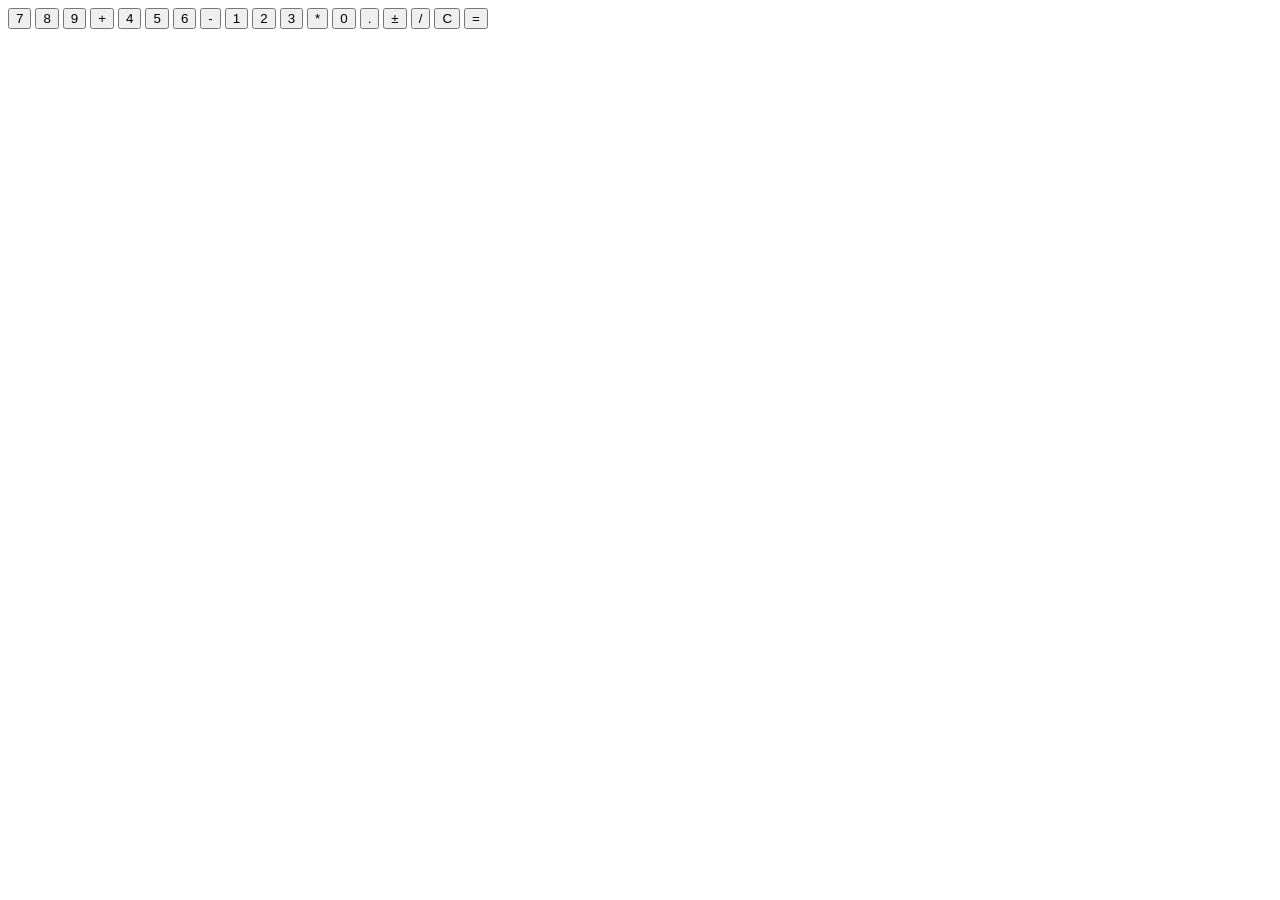
==== src/index.html @ a9f2894c "add parcel" ====
<!DOCTYPE html>
<html lang="en">

<head>
    <meta charset="UTF-8">
    <meta name="viewport" content="width=device-width, initial-scale=1.0">
    <meta http-equiv="X-UA-Compatible" content="ie=edge">
    <title>Calculator</title>
</head>

<body>
<article class="calc">
    <div class="calc__operation_history" id="operation_history"></div>
    <output class="calc__result" id="result"></output>

    <button class="calc__btn" type="button">7</button>
    <button class="calc__btn" type="button">8</button>
    <button class="calc__btn" type="button">9</button>
    <button class="calc__btn calc__btn_operator" type="button">+</button>

    <button class="calc__btn" type="button">4</button>
    <button class="calc__btn" type="button">5</button>
    <button class="calc__btn" type="button">6</button>
    <button class="calc__btn calc__btn_operator" type="button">-</button>

    <button class="calc__btn" type="button">1</button>
    <button class="calc__btn" type="button">2</button>
    <button class="calc__btn" type="button">3</button>
    <button class="calc__btn calc__btn_operator" type="button">*</button>

    <button class="calc__btn" type="button">0</button>
    <button class="calc__btn" id="dot" type="button">.</button>
    <button class="calc__btn" type="button">±</button>
    <button class="calc__btn calc__btn_operator" type="button">/</button>

    <button class="calc__btn calc__btn_reset" type="button">C</button>
    <button class="calc__btn calc__btn_equal" id="equal_sign" type="button">=</button>
</article>
<script src="./app.js"></script>
</body>
</html>
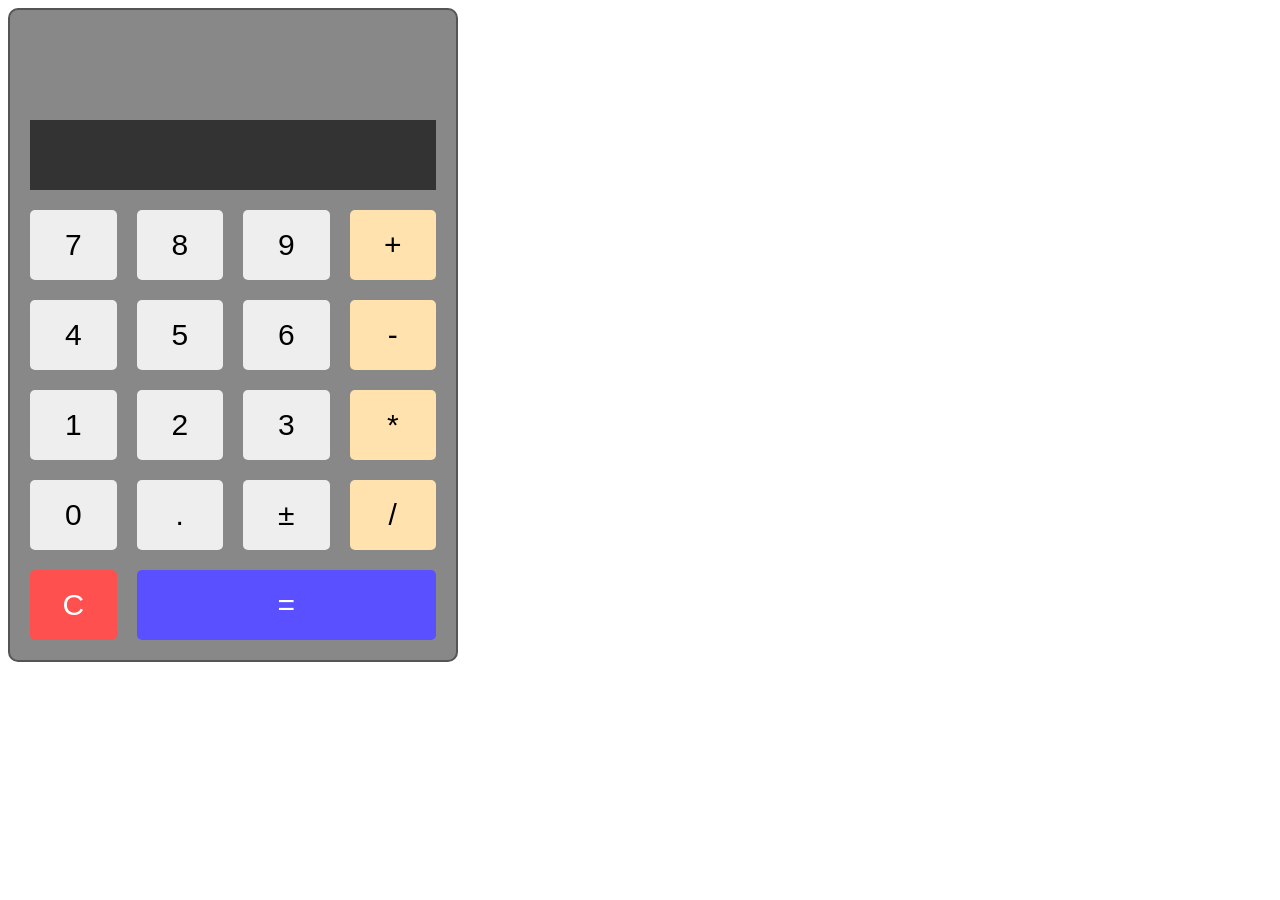
==== commit e20b0dcc: "add style" ====
--- a/src/index.html
+++ b/src/index.html
@@ -5,6 +5,7 @@
     <meta charset="UTF-8">
     <meta name="viewport" content="width=device-width, initial-scale=1.0">
     <meta http-equiv="X-UA-Compatible" content="ie=edge">
+    <link rel="stylesheet" href="main.css">
     <title>Calculator</title>
 </head>
 
@@ -36,6 +37,6 @@
     <button class="calc__btn calc__btn_reset" type="button">C</button>
     <button class="calc__btn calc__btn_equal" id="equal_sign" type="button">=</button>
 </article>
-<script src="./app.js"></script>
+<script src="app.js"></script>
 </body>
 </html>
--- a/src/main.css
+++ b/src/main.css
@@ -0,0 +1,70 @@
+* {
+  box-sizing: border-box;
+}
+
+body {
+  background: #fff;
+}
+
+.calc {
+  width: 450px;
+  border: solid 2px #555;
+  border-radius: 10px;
+  background-color: #888;
+  padding: 20px;
+  display: grid;
+  grid-template-columns: repeat(4, 1fr);
+  grid-auto-rows: 70px;
+  gap: 20px;
+}
+
+.calc__result {
+  text-align: end;
+  grid-column: 1 / -1;
+}
+
+.calc__result {
+  grid-column: 1 / -1;
+  background-color: #333;
+  color: #fff;
+  font-size: 50px;
+  padding: 10px;
+}
+
+.calc__btn {
+  border: none;
+  border-radius: 5px;
+  background-color: #eee;
+  cursor: pointer;
+  font-size: 30px;
+}
+
+.calc__btn:hover {
+  opacity: 0.9;
+}
+
+.calc__btn_operator {
+  background-color: #ffe2ae;
+}
+
+.calc__btn_reset {
+  background-color: #ff5050;
+  color: #fff;
+}
+
+.calc__btn_equal {
+  background-color: #5b50ff;
+  color: #fff;
+  grid-column: 2 / -1;
+}
+
+.calc__operation_history {
+  display: grid;
+  align-self: center;
+  grid-column: 1 / -1;
+  text-align: end;
+  font-size: xx-large;
+  color: #ffe2ae;
+}
+
+
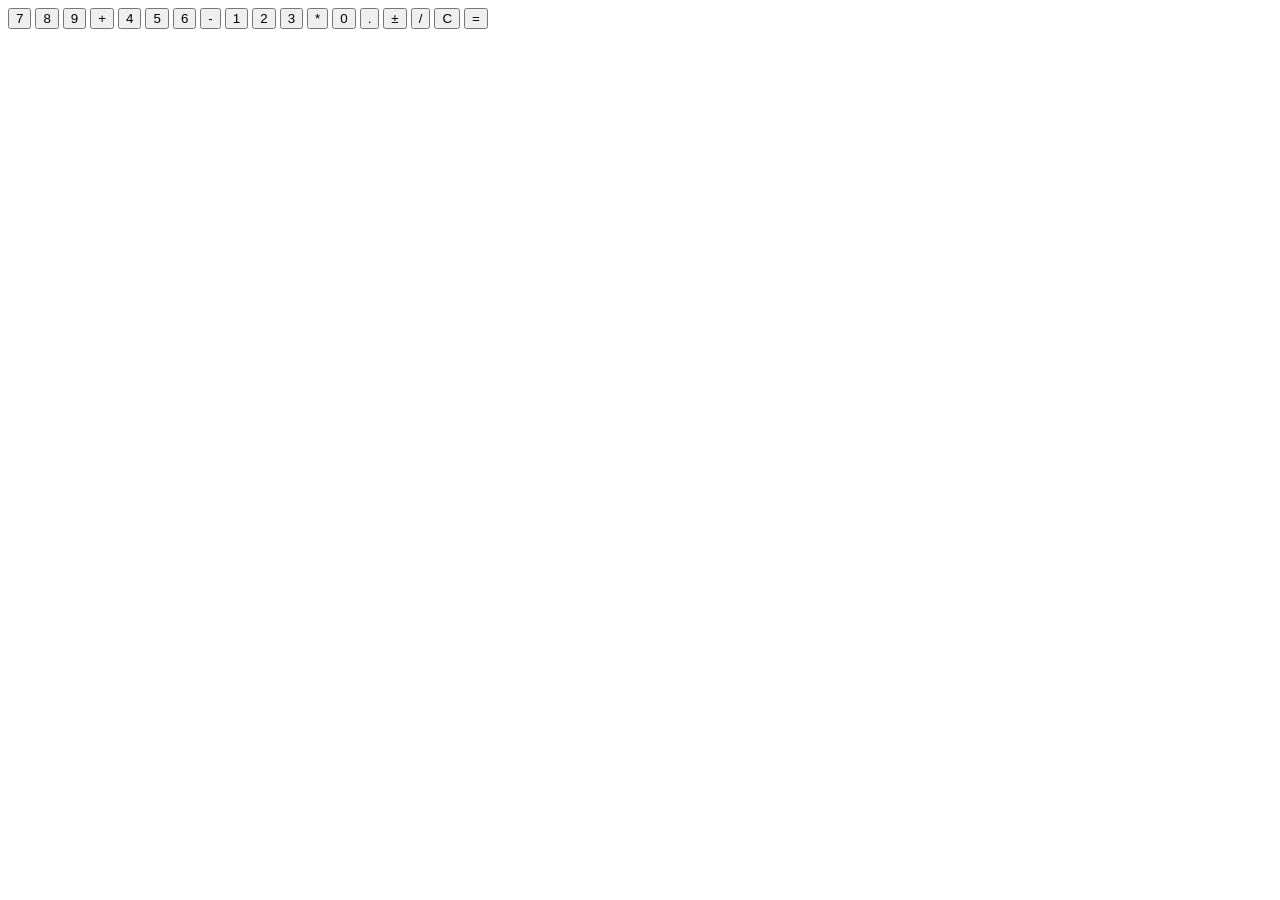
==== commit ae7547d2: "fix style" ====
--- a/src/index.html
+++ b/src/index.html
@@ -5,7 +5,6 @@
     <meta charset="UTF-8">
     <meta name="viewport" content="width=device-width, initial-scale=1.0">
     <meta http-equiv="X-UA-Compatible" content="ie=edge">
-    <link rel="stylesheet" href="main.css">
     <title>Calculator</title>
 </head>
 
